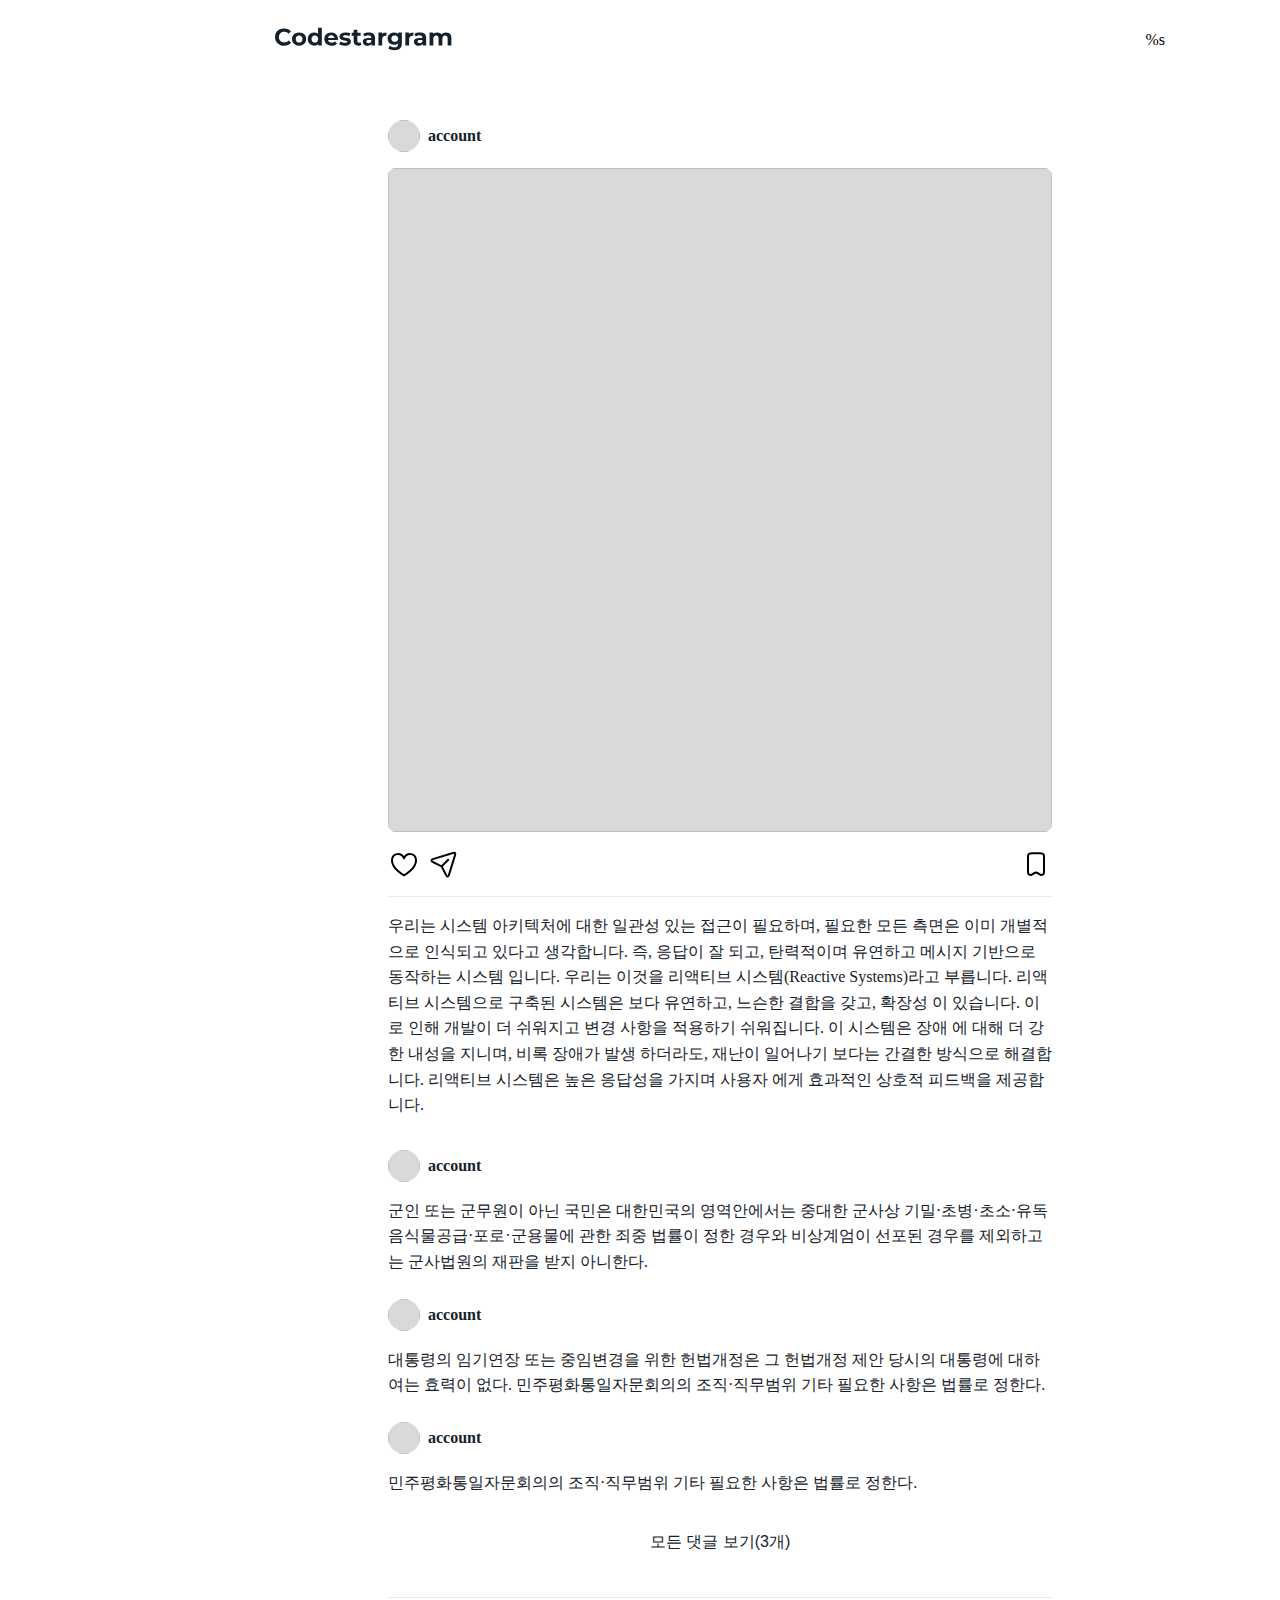
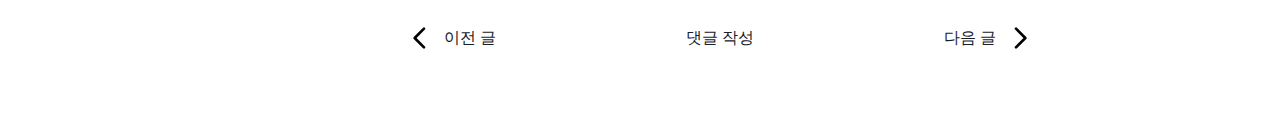
==== src/main/resources/templates/index.html @ d6f61cf9 "feat: resource snippet을 통해 로그인 상태에 따른 html 변환 기능 추가" ====
<!DOCTYPE html>
<html>
<head>
    <meta charset="UTF-8"/>
    <meta name="viewport" content="width=device-width, initial-scale=1.0"/>
    <link href="./reset.css" rel="stylesheet"/>
    <link href="./global.css" rel="stylesheet"/>
    <link href="./main.css" rel="stylesheet"/>
</head>
<body>
<div class="container">
    <header class="header">
        <a href="/"><img src="./img/signiture.svg"/></a>
        <ul class="header__menu">
            %s
        </ul>
    </header>
    <div class="wrapper">
        <div class="post">
            <div class="post__account">
                <img class="post__account__img"/>
                <p class="post__account__nickname">account</p>
            </div>
            <img class="post__img"/>
            <div class="post__menu">
                <ul class="post__menu__personal">
                    <li>
                        <button class="post__menu__btn">
                            <img src="./img/like.svg"/>
                        </button>
                    </li>
                    <li>
                        <button class="post__menu__btn">
                            <img src="./img/sendLink.svg"/>
                        </button>
                    </li>
                </ul>
                <button class="post__menu__btn">
                    <img src="./img/bookMark.svg"/>
                </button>
            </div>
            <p class="post__article">
                우리는 시스템 아키텍처에 대한 일관성 있는 접근이 필요하며, 필요한
                모든 측면은 이미 개별적으로 인식되고 있다고 생각합니다. 즉, 응답이
                잘 되고, 탄력적이며 유연하고 메시지 기반으로 동작하는 시스템 입니다.
                우리는 이것을 리액티브 시스템(Reactive Systems)라고 부릅니다.
                리액티브 시스템으로 구축된 시스템은 보다 유연하고, 느슨한 결합을
                갖고, 확장성 이 있습니다. 이로 인해 개발이 더 쉬워지고 변경 사항을
                적용하기 쉬워집니다. 이 시스템은 장애 에 대해 더 강한 내성을 지니며,
                비록 장애가 발생 하더라도, 재난이 일어나기 보다는 간결한 방식으로
                해결합니다. 리액티브 시스템은 높은 응답성을 가지며 사용자 에게
                효과적인 상호적 피드백을 제공합니다.
            </p>
        </div>
        <ul class="comment">
            <li class="comment__item">
                <div class="comment__item__user">
                    <img class="comment__item__user__img"/>
                    <p class="comment__item__user__nickname">account</p>
                </div>
                <p class="comment__item__article">
                    군인 또는 군무원이 아닌 국민은 대한민국의 영역안에서는 중대한
                    군사상 기밀·초병·초소·유독음식물공급·포로·군용물에 관한 죄중
                    법률이 정한 경우와 비상계엄이 선포된 경우를 제외하고는 군사법원의
                    재판을 받지 아니한다.
                </p>
            </li>
            <li class="comment__item">
                <div class="comment__item__user">
                    <img class="comment__item__user__img"/>
                    <p class="comment__item__user__nickname">account</p>
                </div>
                <p class="comment__item__article">
                    대통령의 임기연장 또는 중임변경을 위한 헌법개정은 그 헌법개정 제안
                    당시의 대통령에 대하여는 효력이 없다. 민주평화통일자문회의의
                    조직·직무범위 기타 필요한 사항은 법률로 정한다.
                </p>
            </li>
            <li class="comment__item">
                <div class="comment__item__user">
                    <img class="comment__item__user__img"/>
                    <p class="comment__item__user__nickname">account</p>
                </div>
                <p class="comment__item__article">
                    민주평화통일자문회의의 조직·직무범위 기타 필요한 사항은 법률로
                    정한다.
                </p>
            </li>
            <li class="comment__item hidden">
                <div class="comment__item__user">
                    <img class="comment__item__user__img"/>
                    <p class="comment__item__user__nickname">account</p>
                </div>
                <p class="comment__item__article">Comment 1</p>
            </li>
            <li class="comment__item hidden">
                <div class="comment__item__user">
                    <img class="comment__item__user__img"/>
                    <p class="comment__item__user__nickname">account</p>
                </div>
                <p class="comment__item__article">Comment 2</p>
            </li>
            <li class="comment__item hidden">
                <div class="comment__item__user">
                    <img class="comment__item__user__img"/>
                    <p class="comment__item__user__nickname">account</p>
                </div>
                <p class="comment__item__article">Comment 3</p>
            </li>
            <button id="show-all-btn" class="btn btn_ghost btn_size_m">
                모든 댓글 보기(3개)
            </button>
        </ul>
        <nav class="nav">
            <ul class="nav__menu">
                <li class="nav__menu__item">
                    <a class="nav__menu__item__btn" href="">
                        <img
                                class="nav__menu__item__img"
                                src="./img/ci_chevron-left.svg"
                        />
                        이전 글
                    </a>
                </li>
                <li class="nav__menu__item">
                    <a class="btn btn_ghost btn_size_m">댓글 작성</a>
                </li>
                <li class="nav__menu__item">
                    <a class="nav__menu__item__btn" href="">
                        다음 글
                        <img
                                class="nav__menu__item__img"
                                src="./img/ci_chevron-right.svg"
                        />
                    </a>
                </li>
            </ul>
        </nav>
    </div>
</div>
</body>
</html>
---- src/main/resources/templates/global.css ----
.container {
    min-width: 1440px;
    max-width: 100vw;
    display: flex;
    flex-direction: column;
    align-items: center;
}

.header {
    display: flex;
    justify-content: space-between;
    align-items: center;
    width: 890px;
    height: 80px;
}

.header__menu {
    display: flex;
    justify-content: space-between;
    gap: 8px;
}

.header__menu__item {
    display: flex;
    justify-content: center;
    align-items: center;
}

.page {
    display: flex;
    flex-direction: column;
}

.page-title {
    font-weight: 500;
    font-size: 32px;
    line-height: 38.19px;
    padding: 64px 0;
    text-align: center;
}

.btn {
    border: none;
    border-radius: 8px;
    text-decoration: none;
    cursor: pointer;
    text-align: center;
}

.btn.hidden {
    display: none;
}

.btn_ghost {
    font-weight: 500;
    font-size: 14px;
    line-height: 14px;
    background: transparent;
    color: #14212b;
}

.btn_contained {
    font-weight: 700;
    font-size: 14px;
    line-height: 14px;
    background: #4362d0;
    color: #ffffff;
}

.btn_size_s {
    padding: 8px 16px;
    font-size: 14px;
    line-height: 14px;
}

.btn_size_m {
    padding: 16px;
    font-size: 16px;
    line-height: 14px;
}

.form {
    display: flex;
    flex-direction: column;
    gap: 16px;
}

.textfield {
    display: flex;
    flex-direction: column;
    border-radius: 8px;
    border: 1px solid #d2dae0;
}

.textfield_size_s {
    gap: 4px;
    padding: 8px 16px;
    width: 320px;
}

.textfield_size_m {
    gap: 4px;
    padding: 8px 16px;
    width: 680px;
    height: 320px;
}

.title_textfield {
    height: 14px;
    font-weight: 500;
    font-size: 14px;
    line-height: 14px;
    color: #4b5966;
}

.input_textfield {
    height: 100%;
    font-weight: 400;
    font-size: 16px;
    line-height: 25.6px;
    border-width: 0;
    outline: none;
    color: #4b5966;
    resize: none;
}

.input_textfield::placeholder {
    color: #879298;
}

.textfield__btn {
    margin-top: 32px;
    padding: 16px;
    border: none;
    border-radius: 8px;
    text-decoration: none;
    font-weight: 700;
    font-size: 14px;
    line-height: 14px;
    background: #4362d0;
    color: #ffffff;
    cursor: hover;
}
---- src/main/resources/templates/main.css ----
.wrapper {
    display: flex;
    flex-direction: column;
    justify-content: space-between;
    align-items: center;
    padding: 40px 113px;
    gap: 32px;
}

.post {
    display: flex;
    flex-direction: column;
    align-items: start;
    gap: 16px;
}

.post__account {
    display: flex;
    align-items: center;
    gap: 8px;
}

.post__account__img {
    width: 32px;
    height: 32px;
    background: #d9d9d9;
    border-radius: 50%;
}

.post__account__nickname {
    font-weight: 700;
    font-size: 16px;
    line-height: 25.6px;
    color: #14212b;
}

.post__img {
    width: 664px;
    height: 664px;
    border-radius: 8px;
    background: #d9d9d9;
}

.post__article {
    width: 664px;
    font-weight: 400;
    font-size: 16px;
    line-height: 25.6px;
    color: #14212b;
}

.post__menu {
    width: 100%;
    display: flex;
    justify-content: space-between;
    height: 48px;
    border-bottom: 1px solid #ebebeb;
}

.post__menu__personal {
    display: flex;
    gap: 8px;
}

.post__menu__btn {
    width: 32px;
    height: 32px;
    padding: 0;
    margin: 0;
    border: 0;
    background: transparent;
}

.comment {
    display: flex;
    flex-direction: column;
    gap: 24px;
}

.comment__item {
    display: flex;
    flex-direction: column;
    gap: 16px;
}

.comment__item.hidden {
    display: none;
}

.comment__item__user {
    display: flex;
    align-items: center;
    gap: 8px;
}

.comment__item__user__img {
    width: 32px;
    height: 32px;
    background: #d9d9d9;
    border-radius: 50%;
}

.comment__item__user__nickname {
    font-weight: 700;
    font-size: 16px;
    line-height: 25.6px;
    color: #14212b;
}

.comment__item__article {
    width: 664px;
    font-weight: 400;
    font-size: 16px;
    line-height: 25.6px;
    color: #14212b;
}

.nav {
    width: 664px;
    padding: 16px 0px;
    border-top: 1px solid #ebebeb;
}

.nav__menu {
    display: flex;
    justify-content: space-between;
    align-items: center;
}

.nav__menu__item {
}

.nav__menu__item__btn {
    display: flex;
    justify-content: space-between;
    align-items: center;
    padding: 8px 16px;
    gap: 8px;
    text-decoration: none;
    color: #14212b;
}

.nav__menu__item__img {
    width: 32px;
    height: 32px;
}
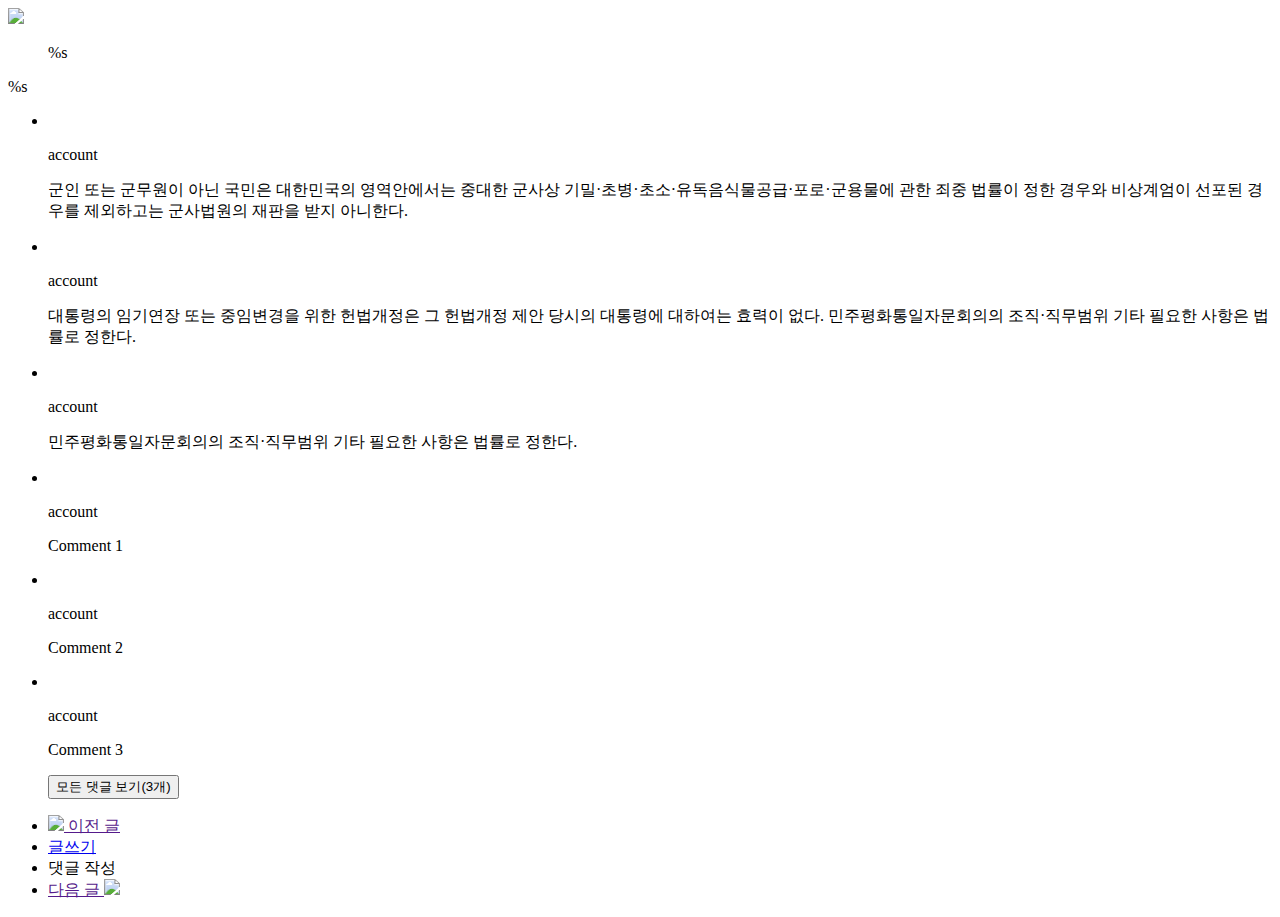
==== commit 93b818a8: "feat: 홈 화면 접속시, 최근 게시글 부터 확인할 수 있도록 기능 추가" ====
--- a/src/main/resources/templates/index.html
+++ b/src/main/resources/templates/index.html
@@ -16,42 +16,7 @@
         </ul>
     </header>
     <div class="wrapper">
-        <div class="post">
-            <div class="post__account">
-                <img class="post__account__img"/>
-                <p class="post__account__nickname">account</p>
-            </div>
-            <img class="post__img"/>
-            <div class="post__menu">
-                <ul class="post__menu__personal">
-                    <li>
-                        <button class="post__menu__btn">
-                            <img src="./img/like.svg"/>
-                        </button>
-                    </li>
-                    <li>
-                        <button class="post__menu__btn">
-                            <img src="./img/sendLink.svg"/>
-                        </button>
-                    </li>
-                </ul>
-                <button class="post__menu__btn">
-                    <img src="./img/bookMark.svg"/>
-                </button>
-            </div>
-            <p class="post__article">
-                우리는 시스템 아키텍처에 대한 일관성 있는 접근이 필요하며, 필요한
-                모든 측면은 이미 개별적으로 인식되고 있다고 생각합니다. 즉, 응답이
-                잘 되고, 탄력적이며 유연하고 메시지 기반으로 동작하는 시스템 입니다.
-                우리는 이것을 리액티브 시스템(Reactive Systems)라고 부릅니다.
-                리액티브 시스템으로 구축된 시스템은 보다 유연하고, 느슨한 결합을
-                갖고, 확장성 이 있습니다. 이로 인해 개발이 더 쉬워지고 변경 사항을
-                적용하기 쉬워집니다. 이 시스템은 장애 에 대해 더 강한 내성을 지니며,
-                비록 장애가 발생 하더라도, 재난이 일어나기 보다는 간결한 방식으로
-                해결합니다. 리액티브 시스템은 높은 응답성을 가지며 사용자 에게
-                효과적인 상호적 피드백을 제공합니다.
-            </p>
-        </div>
+        %s
         <ul class="comment">
             <li class="comment__item">
                 <div class="comment__item__user">
@@ -123,6 +88,9 @@
                     </a>
                 </li>
                 <li class="nav__menu__item">
+                    <a class="btn btn_ghost btn_size_m" href="/post">글쓰기</a>
+                </li>
+                <li class="nav__menu__item">
                     <a class="btn btn_ghost btn_size_m">댓글 작성</a>
                 </li>
                 <li class="nav__menu__item">
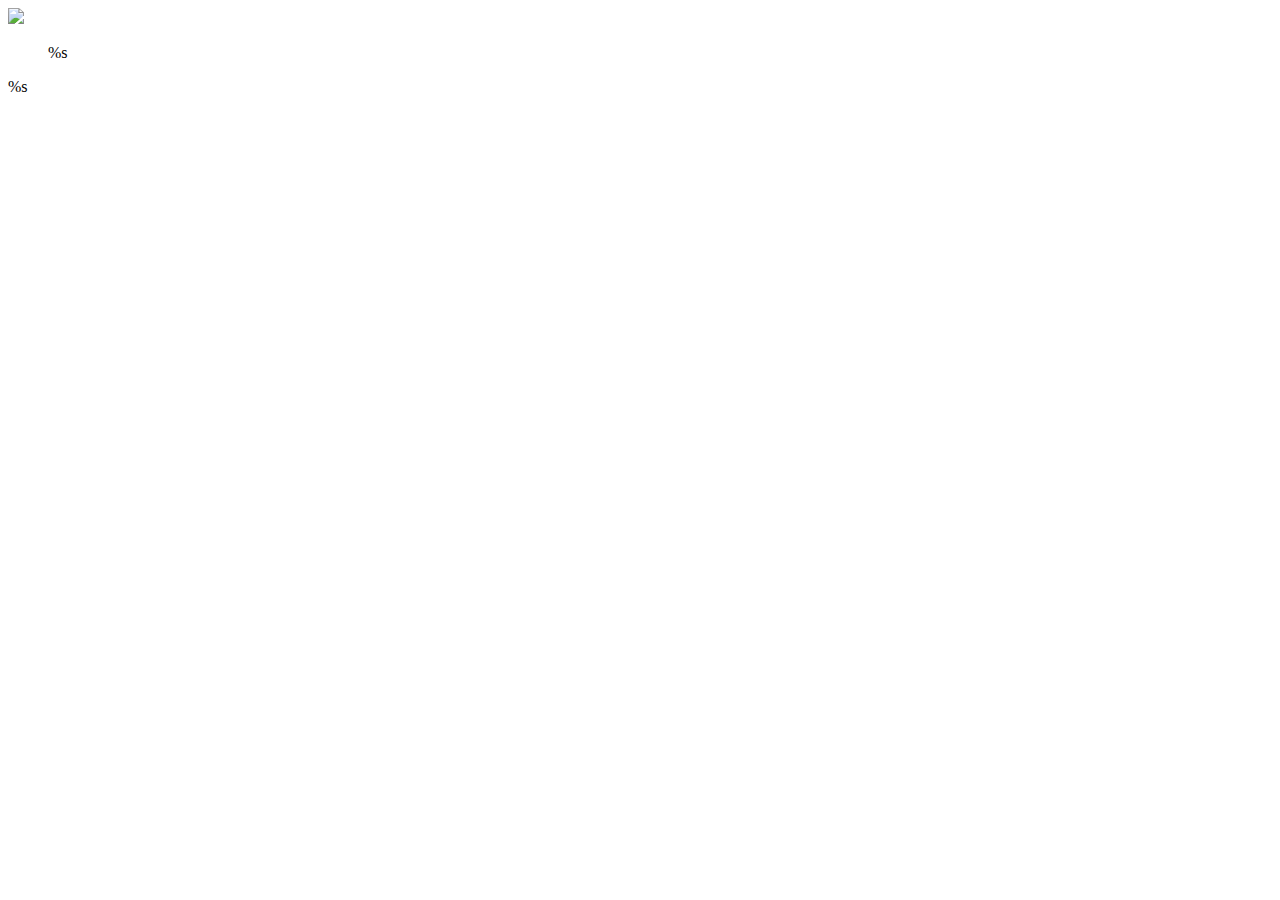
==== commit 0b0e970b: "feat: 홈 화면 접속시 게시글당 실제 댓글도 불러오도록 기능 추가" ====
--- a/src/main/resources/templates/index.html
+++ b/src/main/resources/templates/index.html
@@ -17,93 +17,6 @@
     </header>
     <div class="wrapper">
         %s
-        <ul class="comment">
-            <li class="comment__item">
-                <div class="comment__item__user">
-                    <img class="comment__item__user__img"/>
-                    <p class="comment__item__user__nickname">account</p>
-                </div>
-                <p class="comment__item__article">
-                    군인 또는 군무원이 아닌 국민은 대한민국의 영역안에서는 중대한
-                    군사상 기밀·초병·초소·유독음식물공급·포로·군용물에 관한 죄중
-                    법률이 정한 경우와 비상계엄이 선포된 경우를 제외하고는 군사법원의
-                    재판을 받지 아니한다.
-                </p>
-            </li>
-            <li class="comment__item">
-                <div class="comment__item__user">
-                    <img class="comment__item__user__img"/>
-                    <p class="comment__item__user__nickname">account</p>
-                </div>
-                <p class="comment__item__article">
-                    대통령의 임기연장 또는 중임변경을 위한 헌법개정은 그 헌법개정 제안
-                    당시의 대통령에 대하여는 효력이 없다. 민주평화통일자문회의의
-                    조직·직무범위 기타 필요한 사항은 법률로 정한다.
-                </p>
-            </li>
-            <li class="comment__item">
-                <div class="comment__item__user">
-                    <img class="comment__item__user__img"/>
-                    <p class="comment__item__user__nickname">account</p>
-                </div>
-                <p class="comment__item__article">
-                    민주평화통일자문회의의 조직·직무범위 기타 필요한 사항은 법률로
-                    정한다.
-                </p>
-            </li>
-            <li class="comment__item hidden">
-                <div class="comment__item__user">
-                    <img class="comment__item__user__img"/>
-                    <p class="comment__item__user__nickname">account</p>
-                </div>
-                <p class="comment__item__article">Comment 1</p>
-            </li>
-            <li class="comment__item hidden">
-                <div class="comment__item__user">
-                    <img class="comment__item__user__img"/>
-                    <p class="comment__item__user__nickname">account</p>
-                </div>
-                <p class="comment__item__article">Comment 2</p>
-            </li>
-            <li class="comment__item hidden">
-                <div class="comment__item__user">
-                    <img class="comment__item__user__img"/>
-                    <p class="comment__item__user__nickname">account</p>
-                </div>
-                <p class="comment__item__article">Comment 3</p>
-            </li>
-            <button id="show-all-btn" class="btn btn_ghost btn_size_m">
-                모든 댓글 보기(3개)
-            </button>
-        </ul>
-        <nav class="nav">
-            <ul class="nav__menu">
-                <li class="nav__menu__item">
-                    <a class="nav__menu__item__btn" href="">
-                        <img
-                                class="nav__menu__item__img"
-                                src="./img/ci_chevron-left.svg"
-                        />
-                        이전 글
-                    </a>
-                </li>
-                <li class="nav__menu__item">
-                    <a class="btn btn_ghost btn_size_m" href="/post">글쓰기</a>
-                </li>
-                <li class="nav__menu__item">
-                    <a class="btn btn_ghost btn_size_m">댓글 작성</a>
-                </li>
-                <li class="nav__menu__item">
-                    <a class="nav__menu__item__btn" href="">
-                        다음 글
-                        <img
-                                class="nav__menu__item__img"
-                                src="./img/ci_chevron-right.svg"
-                        />
-                    </a>
-                </li>
-            </ul>
-        </nav>
     </div>
 </div>
 </body>
